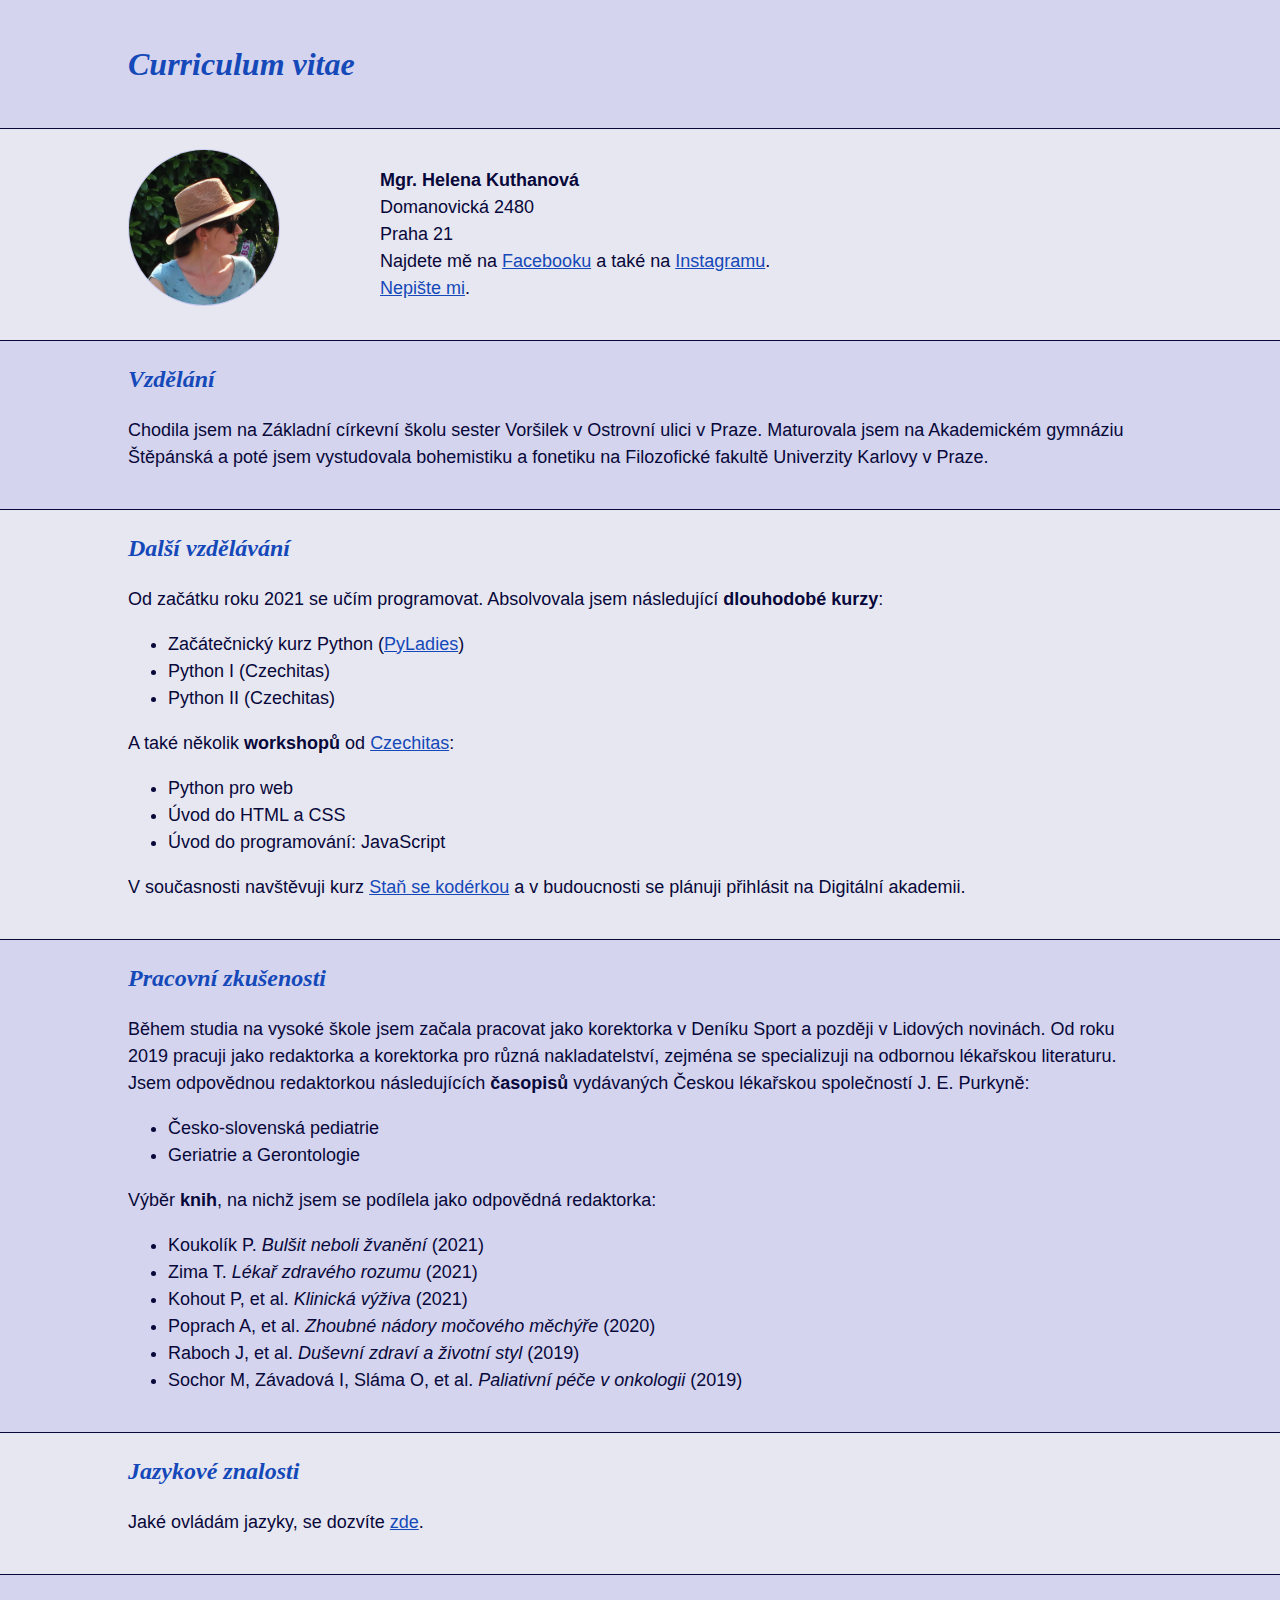
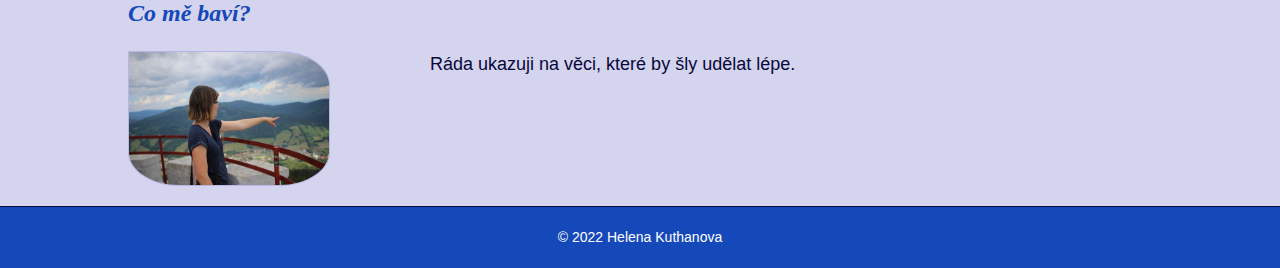
==== index.html @ cd86b8f6 "hotovy ukol" ====
<!DOCTYPE html>
<html lang="cs-cz">
<head>
    <meta charset="UTF-8">
    <meta http-equiv="X-UA-Compatible" content="IE=edge">
    <meta name="viewport" content="width=device-width, initial-scale=1.0">
    <title>Něco o mně</title>
    <link rel="stylesheet" href="style.css"> <!--ve VS Code: link-->
</head>

<body>
    <header class="hlavicka">
        <h1>Curriculum vitae</h1>
    </header>

    <section class="uvod">
        <img class="foto-helena" src="obrazky/img_klobouk.JPG" alt="helena">

        <p><strong>Mgr. Helena Kuthanová</strong><br>
            Domanovická 2480<br>
            Praha 21<br>
            Najdete mě na <a href="https://www.facebook.com/helena.kuthanova.752/">Facebooku</a> a také na <a href="https://www.instagram.com/helena.kuthanova/">Instagramu</a>.<br>
            <a href="mailto:abcdef@gmail.com">Nepište mi</a>.
        </p>
    </section>

    <section class="vzdelani">
        <h2>Vzdělání</h2>

        <p>Chodila jsem na Základní církevní školu sester Voršilek v Ostrovní ulici v Praze. Maturovala jsem na Akademickém gymnáziu Štěpánská a poté jsem vystudovala bohemistiku a fonetiku na Filozofické fakultě Univerzity Karlovy v Praze. </p>
    </section>

    <section class="dalsi-vzdelavani">
        <h2>Další vzdělávání</h2>
        <p>Od začátku roku 2021 se učím programovat. Absolvovala jsem následující <strong>dlouhodobé kurzy</strong>:</p>
        <ul> <!--unordered list / <ol> -->
            <li>Začátečnický kurz Python (<a href="https://pyladies.cz/">PyLadies</a>)</li> <!--list item-->
            <li>Python I (Czechitas)</li>
            <li>Python II (Czechitas)</li>
        </ul>

        <p>A také několik <strong>workshopů</strong> od <a href="https://www.czechitas.cz/">Czechitas</a>:</p>
        <ul>
            <li>Python pro web</li>  
            <li>Úvod do HTML a CSS</li>
            <li>Úvod do programování: JavaScript</li>
        </ul>

        <p>V současnosti navštěvuji kurz <a href="https://www.czechitas.cz/kurzy/stan-se-koderkou" target="_blank">Staň se kodérkou</a> a v budoucnosti se plánuji přihlásit na Digitální akademii.</p>
    </section>

    <section class="prace">
        <h2>Pracovní zkušenosti</h2>

        <p>Během studia na vysoké škole jsem začala pracovat jako korektorka v Deníku Sport a později v Lidových novinách. Od roku 2019 pracuji jako redaktorka a korektorka pro různá nakladatelství, zejména se specializuji na odbornou lékařskou literaturu.<br>
        Jsem odpovědnou redaktorkou následujících <strong>časopisů</strong> vydávaných Českou lékařskou společností J. E. Purkyně:</p>
        <ul>
            <li>Česko-slovenská pediatrie</li>
            <li>Geriatrie a Gerontologie</li>
        </ul>

        <p>Výběr <strong>knih</strong>, na nichž jsem se podílela jako odpovědná redaktorka:</p>
        <ul>
            <li>Koukolík P. <em>Bulšit neboli žvanění</em> (2021)</li>
            <li>Zima T. <em>Lékař zdravého rozumu</em> (2021)</li>
            <li>Kohout P, et al. <em>Klinická výživa</em> (2021)</li>
            <li>Poprach A, et al. <em>Zhoubné nádory močového měchýře</em> (2020)</li>
            <li>Raboch J, et al. <em>Duševní zdraví a životní styl</em> (2019)</li>
            <li>Sochor M, Závadová I, Sláma O, et al. <em>Paliativní péče v onkologii</em> (2019)</li>
        </ul>
    </section>

    <section class="jazyky-hlavni-strana">
        <h2>Jazykové znalosti</h2>

        <p>Jaké ovládám jazyky, se dozvíte <a href="jazyky.html">zde</a>.</p>
    </section>

    <section class="zabava">
        <h2>Co mě baví?</h2>

        <img src="obrazky/img_ukaz.JPG" alt="tohle by slo udelat lepe">

        <p>Ráda ukazuji na věci, které by šly udělat lépe.</p>
    </section>

    <footer class="paticka">
        © 2022 Helena Kuthanova
    </footer>
</body>
</html>
---- style.css ----
body {
    color: rgb(8, 8, 58);
    background-color: rgb(231, 231, 241);
    font-size: 18px;
    line-height: 1.5;
    font-family: Arial, Helvetica, sans-serif;
    margin: 0; /* defaultně nastaveno asi 10px */
}

h1,
h2,
a {
    color: rgb(21, 73, 185);
}

h1,
h2 {
    font-style: italic;
    font-family: "Playfair";
}

h1 {
    font-size: 32px;
    margin: 0;
}

h2 {
    font-size: 24px;
    margin-top: 0;
}

th {
    color: rgb(21, 73, 185);
}

section {
    padding: 20px 10%;
    overflow: auto;
    border-bottom: solid 1px;
}

.vzdelani,
.prace,
.zabava {
    background-color: rgb(212, 212, 238);
}

.paticka {
    background-color: rgb(21, 73, 185);
    color: white;
    font-size: 14px;
    text-align: center;
    padding: 20px 0;
}

.hlavicka {
    padding: 40px 10%;
    background-color: rgb(212, 212, 238);
    border-bottom: solid 1px;
}

.foto-helena {
    width: 150px;
    border-radius: 50%;
    border: 1px solid rgb(199, 199, 241);
    float: left;
    margin-right: 100px;
}

.zabava img {
    width: 200px;
    border-radius: 0 25% 25% 25%;
    border: 1px solid rgb(181, 181, 230);
    float: left;
    margin-right: 100px;
}

table {
    border-spacing: 0; /* aby nebyla mezera mezi podtrženými buňkami */
}

th, td {
    text-align: left;
    border-bottom: 1px solid rgb(21, 73, 185);
    padding: 10px 0
}

.uroven {
    text-align: right;
    padding-left: 50px;
}
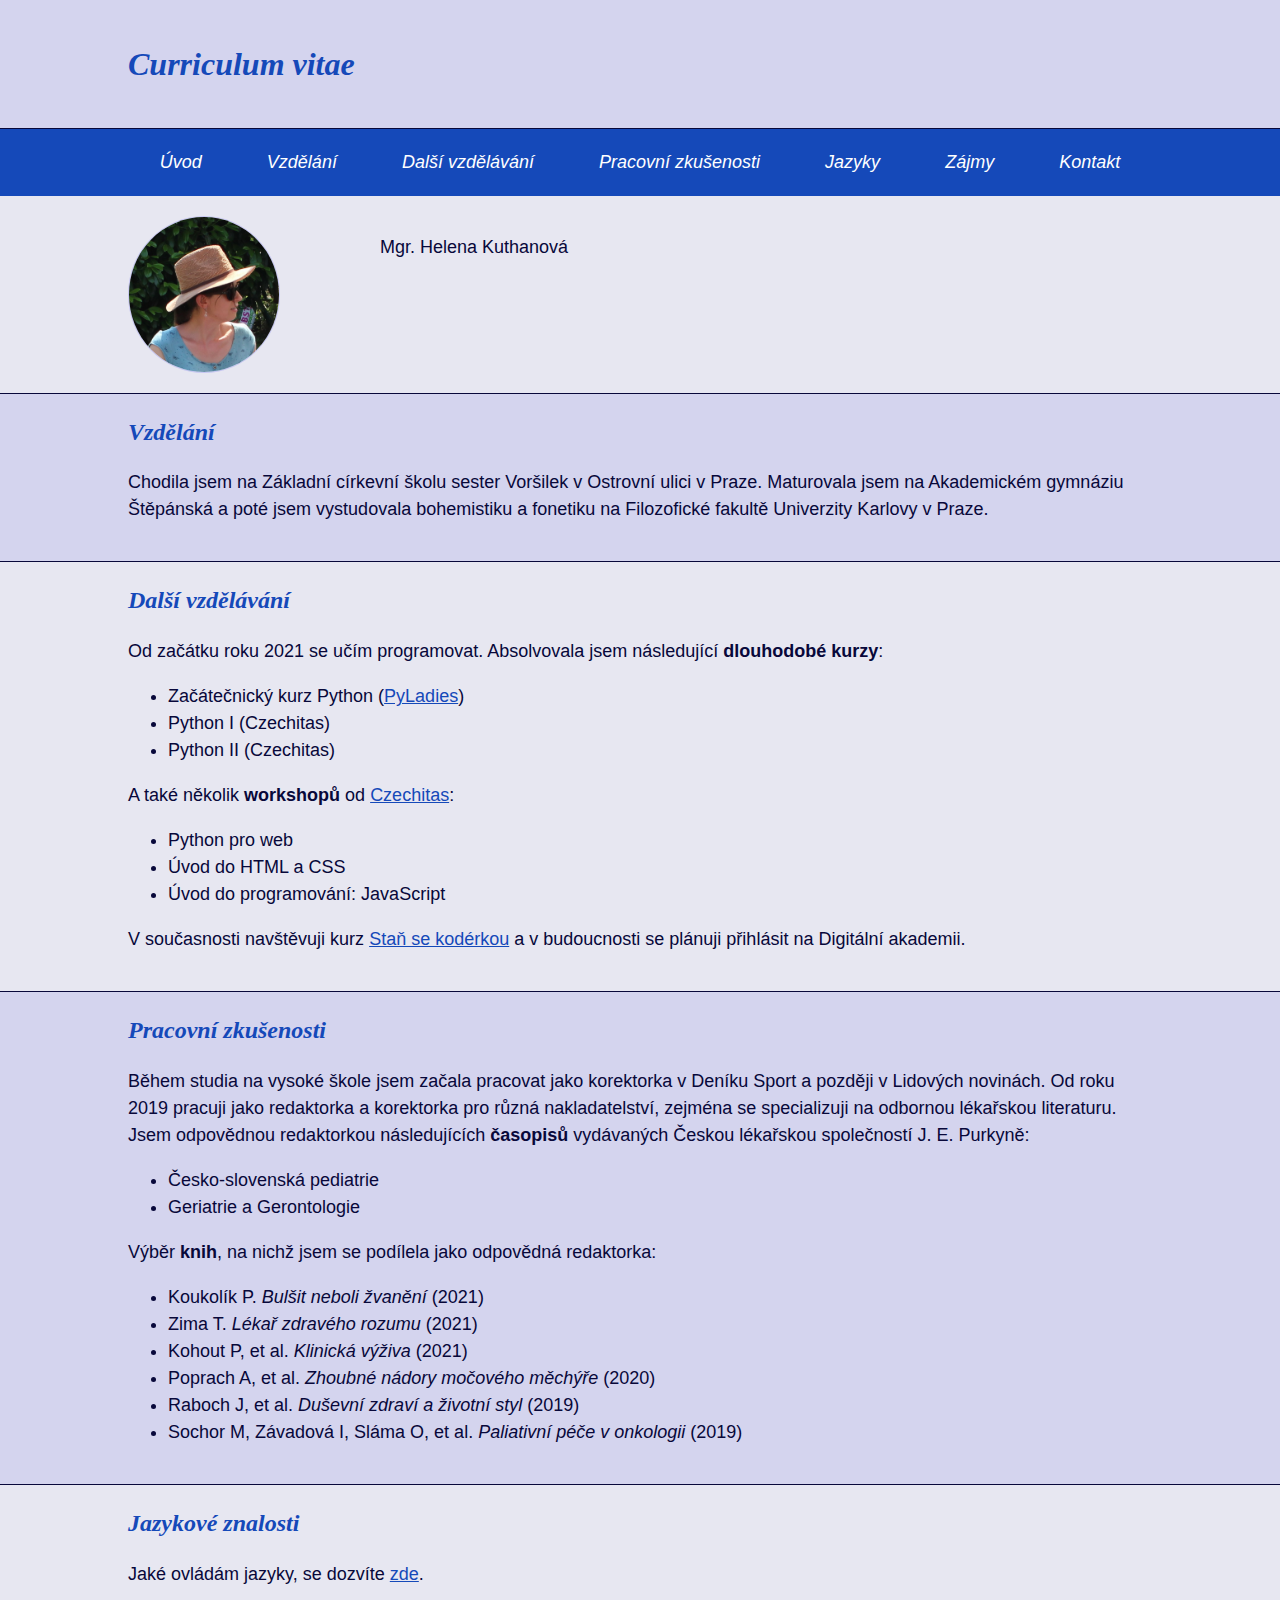
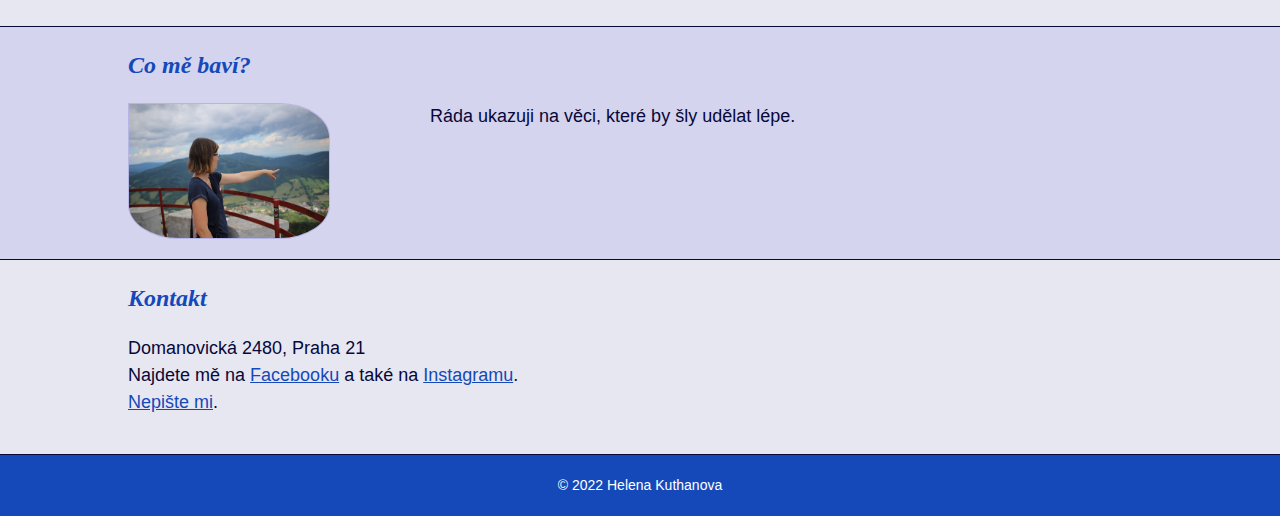
==== commit 1b526b56: "upravováno podle online kurzu" ====
--- a/index.html
+++ b/index.html
@@ -13,24 +13,35 @@
         <h1>Curriculum vitae</h1>
     </header>
 
-    <section class="uvod">
+    <ul class="menu">
+        <li><a href="#uvod">Úvod</a></li>
+        <li><a href="#vzdelani">Vzdělání</a></li>
+        <li><a href="#vzdelani2">Další vzdělávání</a></li>
+        <li><a href="#prace">Pracovní zkušenosti</a></li>
+        <li><a href="#jazyky">Jazyky</a></li>
+        <li><a href="#zabava">Zájmy</a></li>
+        <li><a href="#kontakt">Kontakt</a></li>
+    </ul>
+
+    <section class="blabol">
+        <p>Tato sekce je blábol a bude zneviditelněna.</p>
+    </section>
+
+    <section id="uvod" class="uvod">
         <img class="foto-helena" src="obrazky/img_klobouk.JPG" alt="helena">
 
-        <p><strong>Mgr. Helena Kuthanová</strong><br>
-            Domanovická 2480<br>
-            Praha 21<br>
-            Najdete mě na <a href="https://www.facebook.com/helena.kuthanova.752/">Facebooku</a> a také na <a href="https://www.instagram.com/helena.kuthanova/">Instagramu</a>.<br>
-            <a href="mailto:abcdef@gmail.com">Nepište mi</a>.
+        <p>
+            Mgr. Helena Kuthanová
         </p>
     </section>
 
-    <section class="vzdelani">
+    <section id="vzdelani" class="vzdelani">
         <h2>Vzdělání</h2>
 
         <p>Chodila jsem na Základní církevní školu sester Voršilek v Ostrovní ulici v Praze. Maturovala jsem na Akademickém gymnáziu Štěpánská a poté jsem vystudovala bohemistiku a fonetiku na Filozofické fakultě Univerzity Karlovy v Praze. </p>
     </section>
 
-    <section class="dalsi-vzdelavani">
+    <section id="vzdelani2" class="dalsi-vzdelavani">
         <h2>Další vzdělávání</h2>
         <p>Od začátku roku 2021 se učím programovat. Absolvovala jsem následující <strong>dlouhodobé kurzy</strong>:</p>
         <ul> <!--unordered list / <ol> -->
@@ -49,7 +60,7 @@
         <p>V současnosti navštěvuji kurz <a href="https://www.czechitas.cz/kurzy/stan-se-koderkou" target="_blank">Staň se kodérkou</a> a v budoucnosti se plánuji přihlásit na Digitální akademii.</p>
     </section>
 
-    <section class="prace">
+    <section id="prace" class="prace">
         <h2>Pracovní zkušenosti</h2>
 
         <p>Během studia na vysoké škole jsem začala pracovat jako korektorka v Deníku Sport a později v Lidových novinách. Od roku 2019 pracuji jako redaktorka a korektorka pro různá nakladatelství, zejména se specializuji na odbornou lékařskou literaturu.<br>
@@ -70,13 +81,13 @@
         </ul>
     </section>
 
-    <section class="jazyky-hlavni-strana">
+    <section id="jazyky" class="jazyky-hlavni-strana">
         <h2>Jazykové znalosti</h2>
 
         <p>Jaké ovládám jazyky, se dozvíte <a href="jazyky.html">zde</a>.</p>
     </section>
 
-    <section class="zabava">
+    <section id="zabava" class="zabava">
         <h2>Co mě baví?</h2>
 
         <img src="obrazky/img_ukaz.JPG" alt="tohle by slo udelat lepe">
@@ -84,6 +95,15 @@
         <p>Ráda ukazuji na věci, které by šly udělat lépe.</p>
     </section>
 
+    <section id="kontakt" class="kontakt">
+        <h2>Kontakt</h2>
+        <p>
+            Domanovická 2480, Praha 21<br>
+            Najdete mě na <a href="https://www.facebook.com/helena.kuthanova.752/">Facebooku</a> a také na <a href="https://www.instagram.com/helena.kuthanova/">Instagramu</a>.<br>
+            <a href="mailto:abcdef@gmail.com">Nepište mi</a>.
+        </p>
+    </section>
+
     <footer class="paticka">
         © 2022 Helena Kuthanova
     </footer>
--- a/style.css
+++ b/style.css
@@ -9,8 +9,12 @@
 
 h1,
 h2,
-a {
-    color: rgb(21, 73, 185);
+a:link {
+    color: rgb(21, 73, 185); /* rozlišení odkazů, na které uživatel ne/klikl */
+}
+
+a:visited {
+    color: rgb(113, 11, 207)
 }
 
 h1,
@@ -89,3 +93,36 @@
     text-align: right;
     padding-left: 50px;
 }
+
+.blabol {
+    font-size: 26px;
+    color: red;
+    display: none; /* element je NEVIDITELNÝ */
+}
+
+/* chci aby menu vypadalo jako tlačítka, aby jako odkaz fungovalo celé tlačítko */
+
+.menu {
+    margin: 0;
+    padding: 0;
+    text-align: center;
+    background-color: rgb(21, 73, 185);
+}
+
+.menu li {
+    display: inline-block;
+}
+
+.menu a {
+    color: white;
+    font-style: italic;
+    text-decoration: none;
+    padding: 20px 30px;
+    display: inline-block;
+}
+
+.menu a:hover,      /*najetí myší */
+.menu a:focus,      /*při skákání tabulátorem */
+.menu a:active {    /*označení myší, ještě než se klikne */
+    background-color: rgb(80, 122, 214);
+}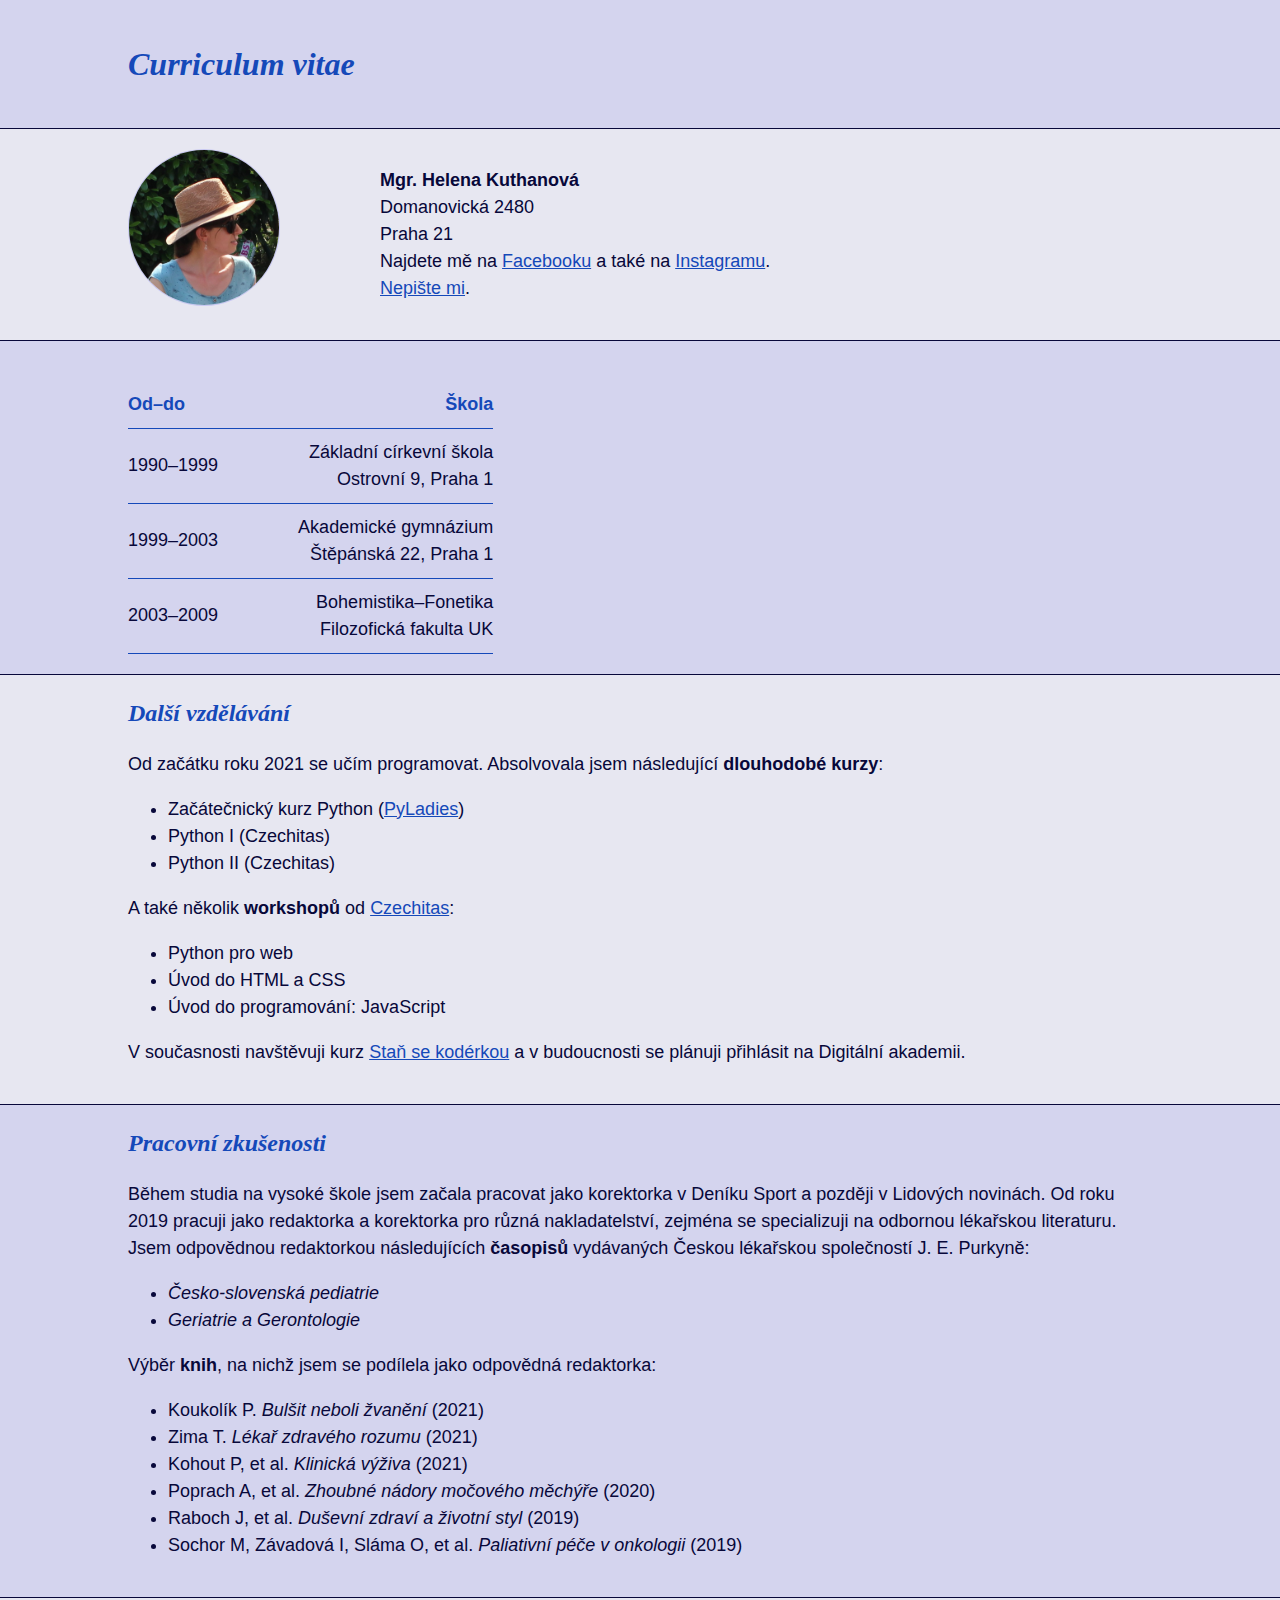
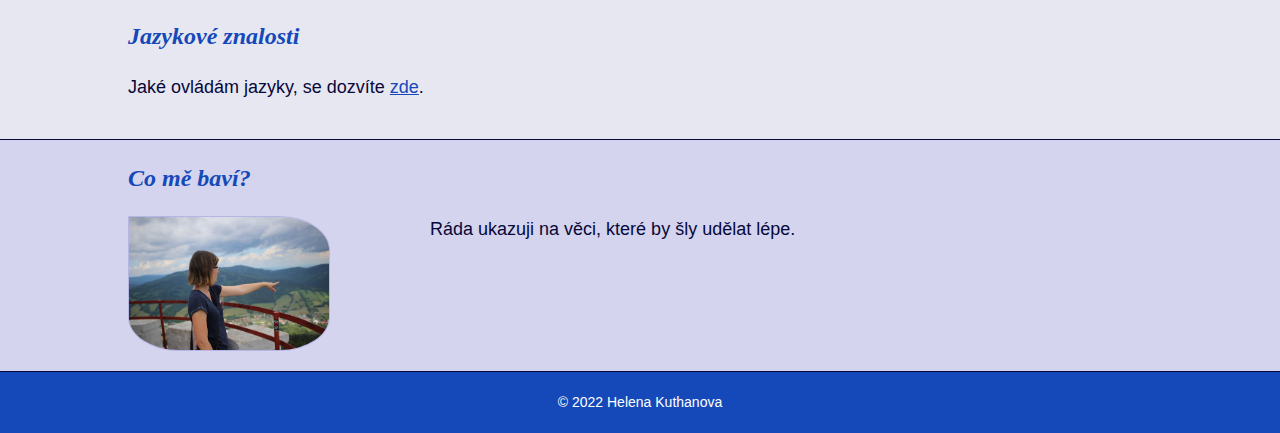
==== commit 88f27a44: "ukol doplneny po uterni konzultaci" ====
--- a/index.html
+++ b/index.html
@@ -13,44 +13,54 @@
         <h1>Curriculum vitae</h1>
     </header>
 
-    <ul class="menu">
-        <li><a href="#uvod">Úvod</a></li>
-        <li><a href="#vzdelani">Vzdělání</a></li>
-        <li><a href="#vzdelani2">Další vzdělávání</a></li>
-        <li><a href="#prace">Pracovní zkušenosti</a></li>
-        <li><a href="#jazyky">Jazyky</a></li>
-        <li><a href="#zabava">Zájmy</a></li>
-        <li><a href="#kontakt">Kontakt</a></li>
-    </ul>
-
-    <section class="blabol">
-        <p>Tato sekce je blábol a bude zneviditelněna.</p>
-    </section>
-
-    <section id="uvod" class="uvod">
+    <section class="uvod">
         <img class="foto-helena" src="obrazky/img_klobouk.JPG" alt="helena">
 
-        <p>
-            Mgr. Helena Kuthanová
+        <p><strong>Mgr. Helena Kuthanová</strong><br>
+            Domanovická 2480<br>
+            Praha 21<br>
+            Najdete mě na <a href="https://www.facebook.com/helena.kuthanova.752/">Facebooku</a> a také na <a href="https://www.instagram.com/helena.kuthanova/">Instagramu</a>.<br>
+            <a href="mailto:abcdef@gmail.com">Nepište mi</a>.
         </p>
     </section>
 
-    <section id="vzdelani" class="vzdelani">
-        <h2>Vzdělání</h2>
+    <section class="vzdelani">
 
-        <p>Chodila jsem na Základní církevní školu sester Voršilek v Ostrovní ulici v Praze. Maturovala jsem na Akademickém gymnáziu Štěpánská a poté jsem vystudovala bohemistiku a fonetiku na Filozofické fakultě Univerzity Karlovy v Praze. </p>
+        <h2></h2>
+        <p></p>
+        <table class="tabulka-skoly">
+            <tr>
+                <th>Od–do</th>
+                <th class="skola">Škola</th>
+            </tr>
+            <tr>
+                <td>1990–1999</td>
+                <td class="skola">Základní církevní škola<br>
+                    Ostrovní 9, Praha 1</td>
+            </tr>
+            <tr>
+                <td>1999–2003</td>
+                <td class="skola">Akademické gymnázium<br>
+                    Štěpánská 22, Praha 1</td>
+            </tr>
+            <tr>
+                <td>2003–2009</td>
+                <td class="skola">Bohemistika–Fonetika<br>
+                    Filozofická fakulta UK</td>
+            </tr>
+        </table>
     </section>
 
-    <section id="vzdelani2" class="dalsi-vzdelavani">
+    <section class="dalsi-vzdelavani">
         <h2>Další vzdělávání</h2>
-        <p>Od začátku roku 2021 se učím programovat. Absolvovala jsem následující <strong>dlouhodobé kurzy</strong>:</p>
+        <p>Od začátku roku 2021 se učím programovat. Absolvovala jsem následující <span class="bold">dlouhodobé kurzy</span>:</p>
         <ul> <!--unordered list / <ol> -->
             <li>Začátečnický kurz Python (<a href="https://pyladies.cz/">PyLadies</a>)</li> <!--list item-->
             <li>Python I (Czechitas)</li>
             <li>Python II (Czechitas)</li>
         </ul>
 
-        <p>A také několik <strong>workshopů</strong> od <a href="https://www.czechitas.cz/">Czechitas</a>:</p>
+        <p>A také několik <span class="bold">workshopů</span> od <a href="https://www.czechitas.cz/">Czechitas</a>:</p>
         <ul>
             <li>Python pro web</li>  
             <li>Úvod do HTML a CSS</li>
@@ -60,34 +70,34 @@
         <p>V současnosti navštěvuji kurz <a href="https://www.czechitas.cz/kurzy/stan-se-koderkou" target="_blank">Staň se kodérkou</a> a v budoucnosti se plánuji přihlásit na Digitální akademii.</p>
     </section>
 
-    <section id="prace" class="prace">
+    <section class="prace">
         <h2>Pracovní zkušenosti</h2>
 
         <p>Během studia na vysoké škole jsem začala pracovat jako korektorka v Deníku Sport a později v Lidových novinách. Od roku 2019 pracuji jako redaktorka a korektorka pro různá nakladatelství, zejména se specializuji na odbornou lékařskou literaturu.<br>
-        Jsem odpovědnou redaktorkou následujících <strong>časopisů</strong> vydávaných Českou lékařskou společností J. E. Purkyně:</p>
+        Jsem odpovědnou redaktorkou následujících <span class="bold">časopisů</span> vydávaných Českou lékařskou společností J. E. Purkyně:</p>
         <ul>
-            <li>Česko-slovenská pediatrie</li>
-            <li>Geriatrie a Gerontologie</li>
+            <li><span class="kurziva">Česko-slovenská pediatrie</span></li>
+            <li><span class="kurziva">Geriatrie a Gerontologie</span></li>
         </ul>
 
-        <p>Výběr <strong>knih</strong>, na nichž jsem se podílela jako odpovědná redaktorka:</p>
+        <p>Výběr <span class="bold">knih</span>, na nichž jsem se podílela jako odpovědná redaktorka:</p>
         <ul>
-            <li>Koukolík P. <em>Bulšit neboli žvanění</em> (2021)</li>
-            <li>Zima T. <em>Lékař zdravého rozumu</em> (2021)</li>
-            <li>Kohout P, et al. <em>Klinická výživa</em> (2021)</li>
-            <li>Poprach A, et al. <em>Zhoubné nádory močového měchýře</em> (2020)</li>
-            <li>Raboch J, et al. <em>Duševní zdraví a životní styl</em> (2019)</li>
-            <li>Sochor M, Závadová I, Sláma O, et al. <em>Paliativní péče v onkologii</em> (2019)</li>
+            <li>Koukolík P. <span class="kurziva">Bulšit neboli žvanění</span> (2021)</li>
+            <li>Zima T. <span class="kurziva">Lékař zdravého rozumu</span> (2021)</li>
+            <li>Kohout P, et al. <span class="kurziva">Klinická výživa</span> (2021)</li>
+            <li>Poprach A, et al. <span class="kurziva">Zhoubné nádory močového měchýře</span> (2020)</li>
+            <li>Raboch J, et al. <span class="kurziva">Duševní zdraví a životní styl</span> (2019)</li>
+            <li>Sochor M, Závadová I, Sláma O, et al. <span class="kurziva">Paliativní péče v onkologii</span> (2019)</li>
         </ul>
     </section>
 
-    <section id="jazyky" class="jazyky-hlavni-strana">
+    <section class="jazyky-hlavni-strana">
         <h2>Jazykové znalosti</h2>
 
         <p>Jaké ovládám jazyky, se dozvíte <a href="jazyky.html">zde</a>.</p>
     </section>
 
-    <section id="zabava" class="zabava">
+    <section class="zabava">
         <h2>Co mě baví?</h2>
 
         <img src="obrazky/img_ukaz.JPG" alt="tohle by slo udelat lepe">
@@ -95,15 +105,6 @@
         <p>Ráda ukazuji na věci, které by šly udělat lépe.</p>
     </section>
 
-    <section id="kontakt" class="kontakt">
-        <h2>Kontakt</h2>
-        <p>
-            Domanovická 2480, Praha 21<br>
-            Najdete mě na <a href="https://www.facebook.com/helena.kuthanova.752/">Facebooku</a> a také na <a href="https://www.instagram.com/helena.kuthanova/">Instagramu</a>.<br>
-            <a href="mailto:abcdef@gmail.com">Nepište mi</a>.
-        </p>
-    </section>
-
     <footer class="paticka">
         © 2022 Helena Kuthanova
     </footer>
--- a/style.css
+++ b/style.css
@@ -9,12 +9,8 @@
 
 h1,
 h2,
-a:link {
-    color: rgb(21, 73, 185); /* rozlišení odkazů, na které uživatel ne/klikl */
-}
-
-a:visited {
-    color: rgb(113, 11, 207)
+a {
+    color: rgb(21, 73, 185);
 }
 
 h1,
@@ -79,50 +75,31 @@
     margin-right: 100px;
 }
 
-table {
+.tabulka-jazyku,
+.tabulka-skoly {
     border-spacing: 0; /* aby nebyla mezera mezi podtrženými buňkami */
 }
 
-th, td {
+.tabulka-jazyku th,
+.tabulka-jazyku td, 
+.tabulka-skoly th,
+.tabulka-skoly td
+{
     text-align: left;
     border-bottom: 1px solid rgb(21, 73, 185);
     padding: 10px 0
 }
 
-.uroven {
+.tabulka-jazyku .uroven,
+.tabulka-skoly .skola {
     text-align: right;
-    padding-left: 50px;
+    padding-left: 80px;
 }
 
-.blabol {
-    font-size: 26px;
-    color: red;
-    display: none; /* element je NEVIDITELNÝ */
+.bold {
+    font-weight: bold;
 }
 
-/* chci aby menu vypadalo jako tlačítka, aby jako odkaz fungovalo celé tlačítko */
-
-.menu {
-    margin: 0;
-    padding: 0;
-    text-align: center;
-    background-color: rgb(21, 73, 185);
-}
-
-.menu li {
-    display: inline-block;
-}
-
-.menu a {
-    color: white;
+.kurziva {
     font-style: italic;
-    text-decoration: none;
-    padding: 20px 30px;
-    display: inline-block;
-}
-
-.menu a:hover,      /*najetí myší */
-.menu a:focus,      /*při skákání tabulátorem */
-.menu a:active {    /*označení myší, ještě než se klikne */
-    background-color: rgb(80, 122, 214);
 }